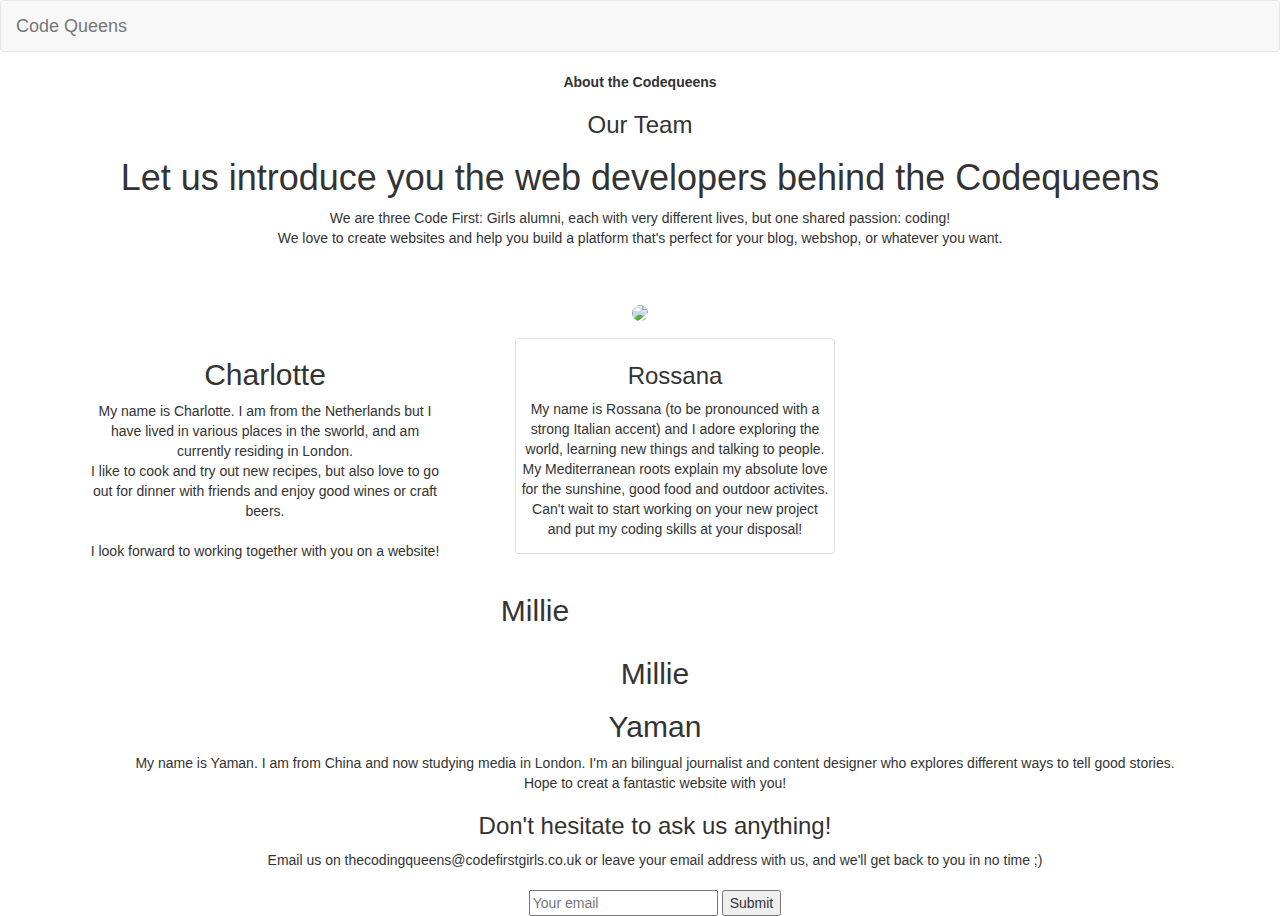
==== about.html @ 89a37c48 "Merge pull request #3 from yamanwen/master" ====
<!DOCTYPE html>
<html>
<head>
  <link rel="stylesheet" href="https://maxcdn.bootstrapcdn.com/bootstrap/3.3.7/css/bootstrap.min.css" integrity="sha384-BVYiiSIFeK1dGmJRAkycuHAHRg32OmUcww7on3RYdg4Va+PmSTsz/K68vbdEjh4u" crossorigin="anonymous">
  <link rel="stylesheet" href="style1.css">
   <meta name="viewport" content="width=device-width,
  initial-scale=1.0">
</head>

    <nav class="navbar navbar-default">
       <div class="container-fluid">
       <div class="navbar-header">
      <a class="navbar-brand" href="#">Code Queens</a>
    </div>
  </nav>


  <title>About the Codequeens </title>

<header> <strong>About the Codequeens</strong>
</header>
<div class="max-container about-grey">
	<div class="container team-members">
		<h3 id="about-team" class="about-sub-title">Our Team</h3>

<body>
  <p>
    <h1> Let us introduce you the web developers behind the Codequeens</h1>
    We are three Code First: Girls alumni, each with very different lives, but one shared passion: coding!<br>
    We love to create websites and help you build a platform that's perfect for your blog, webshop, or whatever you want.
  </p>
  <p>

      <img class="ImgAbout" src="/Users/charlottewillems/Desktop/CODING/thecodequeens.Charlotte.jpg"

  <p>
    <div class="container">
      <div class="row">
        <div class="col-sm-4">
          <h2>Charlotte</h2>
          <p>My name is Charlotte. I am from the Netherlands but I have lived in various places in the sworld, and am currently residing in London.<br>
          I like to cook and try out new recipes, but also love to go out for dinner with friends and enjoy good wines or craft beers.<br> </br>
          I look forward to working together with you on a website!</p>
        </div>
        <div class="col-sm-4">
          <ul class="thumbnails">
            <li class="span4">
              <div class="thumbnail">
                 <img data-src="https://i.pinimg.com/280x280_RS/19/47/87/19478789b7954d5113715c8effd3278b.jpg" alt="" class="img-circle">
          <h3>Rossana</h3>
          <p>My name is Rossana (to be pronounced with a strong Italian accent) and I adore exploring the world, learning new things and talking to people.<br>
          My Mediterranean roots explain my absolute love for the sunshine, good food and outdoor activites.<br>
          Can't wait to start working on your new project and put my coding skills at your disposal!</p>
        </div>
      </li>
    </ul>
        <div class="col-sm-4">
          <h2>Millie</h2>
          <p></p>
        </div>
      </div>
    </div>

    <h2>Millie</h2>
  </p>

  <p>
    <h2>Yaman</h2>
    My name is Yaman. I am from China and now studying media in London. 
    I'm an bilingual journalist and content designer who explores different ways to tell good stories. <br>
    Hope to creat a fantastic website with you! </br>
  </p>

</body>

<footer>
  <h3> Don't hesitate to ask us anything!</h3>
  Email us on thecodingqueens@codefirstgirls.co.uk or leave your email address with us, and we'll get back to you in no time ;)<br></br>
  <input type="Your email" placeholder="Your email">
  <input type="Submit"
</footer>
</html>
---- style1.css ----
html
{
  text-align: center;
  color: white;
  background-color: rgba(98, 202, 150, 1);
  font-family: "Palatino Linotype", "Book Antiqua", Palatino, serif;
}

a {
  color: white;
}

ul {
  list-style-type: none;

}

.ImgAbout {
        margin: 40px 0px 0px 0px;
        border: 7px solid white;
        border-radius: 20px;
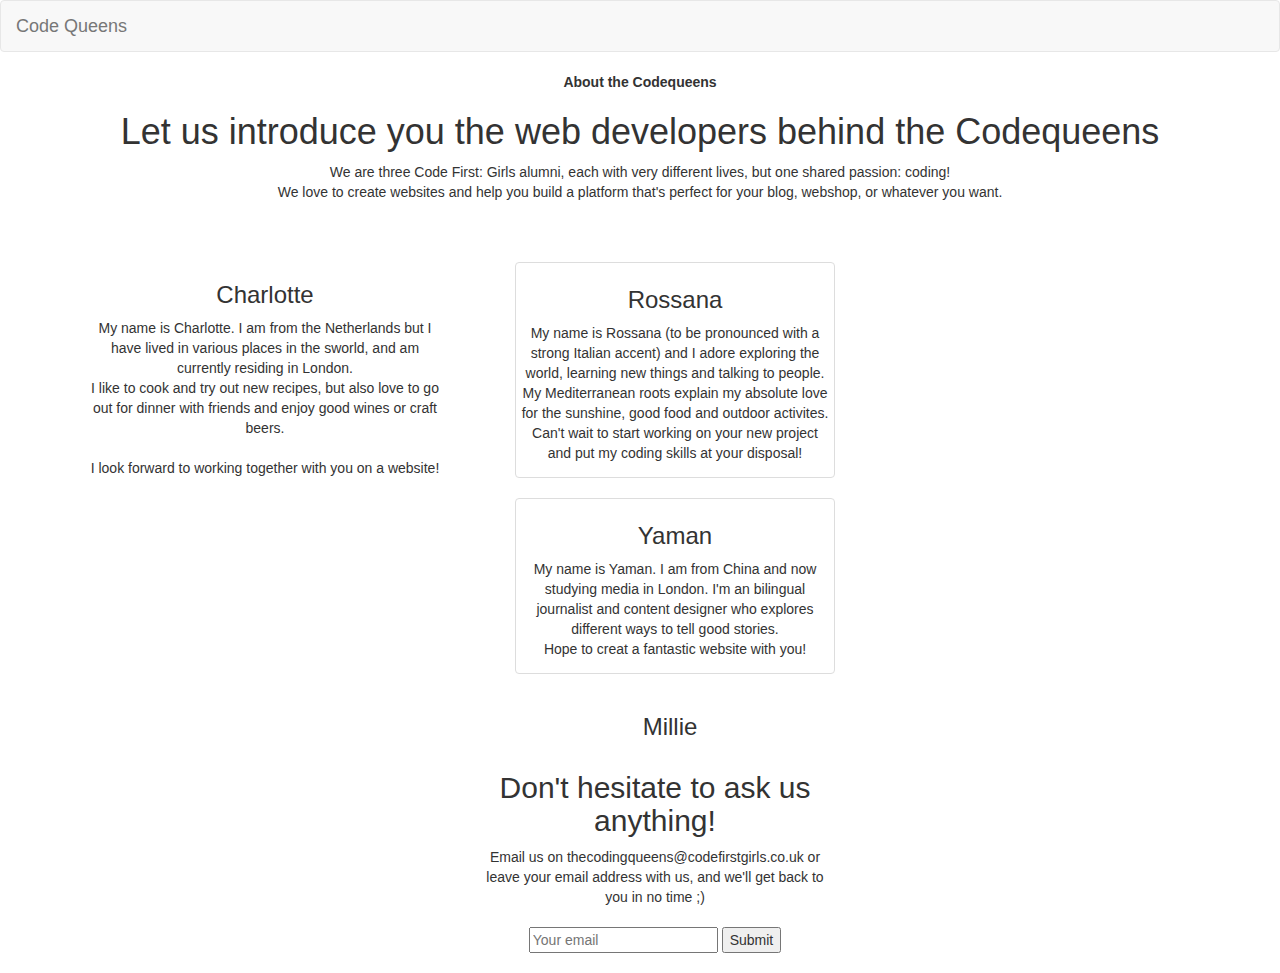
==== commit e69d6d7b: "Update Monday 19-3" ====
--- a/about.html
+++ b/about.html
@@ -21,7 +21,7 @@
 </header>
 <div class="max-container about-grey">
 	<div class="container team-members">
-		<h3 id="about-team" class="about-sub-title">Our Team</h3>
+		<h3 id="about-team" class="about-sub-title"></h3>
 
 <body>
   <p>
@@ -30,18 +30,17 @@
     We love to create websites and help you build a platform that's perfect for your blog, webshop, or whatever you want.
   </p>
   <p>
-
-      <img class="ImgAbout" src="/Users/charlottewillems/Desktop/CODING/thecodequeens.Charlotte.jpg"
-
+    <br> </br>
   <p>
     <div class="container">
       <div class="row">
         <div class="col-sm-4">
-          <h2>Charlotte</h2>
+          <h3>Charlotte</h3>
           <p>My name is Charlotte. I am from the Netherlands but I have lived in various places in the sworld, and am currently residing in London.<br>
           I like to cook and try out new recipes, but also love to go out for dinner with friends and enjoy good wines or craft beers.<br> </br>
           I look forward to working together with you on a website!</p>
         </div>
+
         <div class="col-sm-4">
           <ul class="thumbnails">
             <li class="span4">
@@ -54,29 +53,31 @@
         </div>
       </li>
     </ul>
-        <div class="col-sm-4">
-          <h2>Millie</h2>
-          <p></p>
+      <ul class="thumbnails">
+          <div class="thumbnail">
+             <img data-src="https://i.pinimg.com/280x280_RS/19/47/87/19478789b7954d5113715c8effd3278b.jpg" alt="" class="img-circle">
+      <h3>Yaman</h3>
+      <p>  My name is Yaman. I am from China and now studying media in London.
+        I'm an bilingual journalist and content designer who explores different ways to tell good stories. <br>
+        Hope to creat a fantastic website with you! </br></p>
+    </div>
+      </ul>
+      <p>
+        <div class="container">
+          <div class="row">
+            <div class="col-sm-4">
+        <h3>Millie</h3>
+            </div>
+          </div>
         </div>
-      </div>
-    </div>
-
-    <h2>Millie</h2>
-  </p>
-
-  <p>
-    <h2>Yaman</h2>
-    My name is Yaman. I am from China and now studying media in London. 
-    I'm an bilingual journalist and content designer who explores different ways to tell good stories. <br>
-    Hope to creat a fantastic website with you! </br>
-  </p>
-
+      </p>
 </body>
 
 <footer>
-  <h3> Don't hesitate to ask us anything!</h3>
+  <h2> Don't hesitate to ask us anything!</h2>
   Email us on thecodingqueens@codefirstgirls.co.uk or leave your email address with us, and we'll get back to you in no time ;)<br></br>
   <input type="Your email" placeholder="Your email">
   <input type="Submit"
 </footer>
+<br> </br>
 </html>
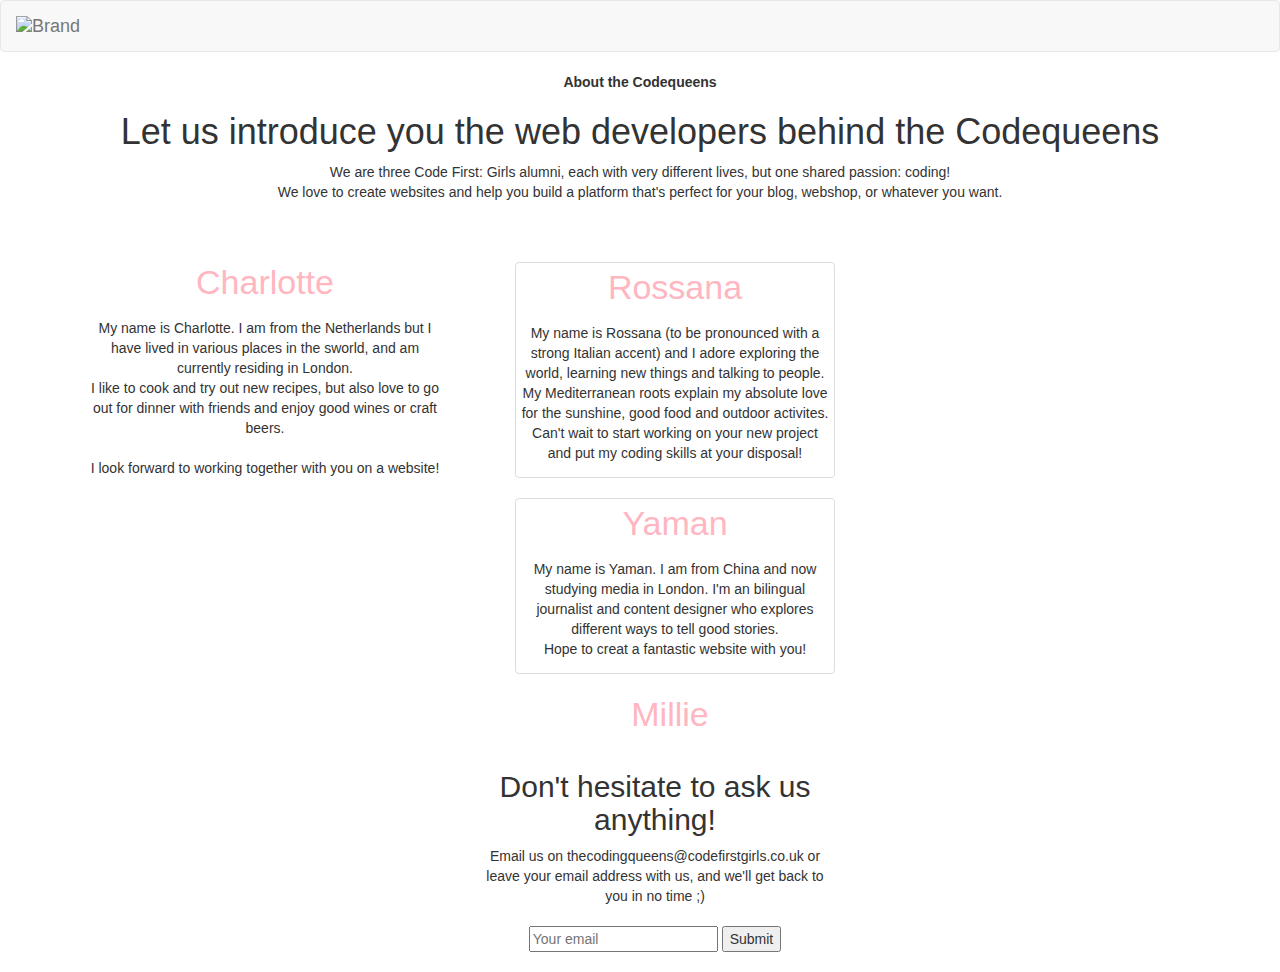
==== commit 372c5fb7: "tried to add overlay, changed first part bacckground, added new logo" ====
--- a/about.html
+++ b/about.html
@@ -7,12 +7,15 @@
   initial-scale=1.0">
 </head>
 
-    <nav class="navbar navbar-default">
-       <div class="container-fluid">
-       <div class="navbar-header">
-      <a class="navbar-brand" href="#">Code Queens</a>
-    </div>
-  </nav>
+<nav class="navbar navbar-default">
+<div class="container-fluid">
+  <div class="navbar-header">
+    <a class="navbar-brand" href="#">
+      <img alt="Brand" src="revamp!.png">
+    </a>
+  </div>
+</div>
+</nav>
 
 
   <title>About the Codequeens </title>
--- a/style1.css
+++ b/style1.css
@@ -1,9 +1,58 @@
-html
-{
+html {
   text-align: center;
   color: white;
-  background-color: rgba(98, 202, 150, 1);
   font-family: "Palatino Linotype", "Book Antiqua", Palatino, serif;
+}
+
+@import url('https://fonts.googleapis.com/css?family=Lato:100,100i,300,300i,400,400i,700,700i,900,900i');
+
+@import url(http://allfont.net/allfont.css?fonts=montserrat-light);
+/* add class */
+h3 {
+  color: #FFB6C1;
+  font-family: 'Montserrat light', Arial;
+  font-size: 34px;
+  font-weight: 50;
+  line-height: 40px;
+  margin: 0 0 16px;
+}
+.container1 {
+  position: static;
+  width: 100%;
+}
+
+.firstlayout {
+  display: block;
+  width: 100%;
+  height: auto;
+}
+
+.overlay {
+  position: absolute;
+  top: 0;
+  bottom: 0;
+  left: 0;
+  right: 0;
+  height: 100%;
+  width: 100%;
+  opacity: 0;
+  transition: .5s ease;
+  background-color: #008CBA;
+}
+
+.container1:hover .overlay {
+  opacity: 1;
+}
+
+.text1 {
+  color: white;
+  font-size: 30px;
+  font-family:"playlist-script";
+  position: absolute;
+  top: 50%;
+  left: 50%;
+  transform: translate(-50%, -50%);
+  -ms-transform: translate(-50%, -50%);
 }
 
 a {
@@ -12,10 +61,14 @@
 
 ul {
   list-style-type: none;
-
 }
 
+#target {
+  width: 100%;
+  height: auto;
+}
 .ImgAbout {
-        margin: 40px 0px 0px 0px;
-        border: 7px solid white;
-        border-radius: 20px;
+  margin: 40px 0px 0px 0px;
+  border: 7px solid white;
+  border-radius: 20px;
+}
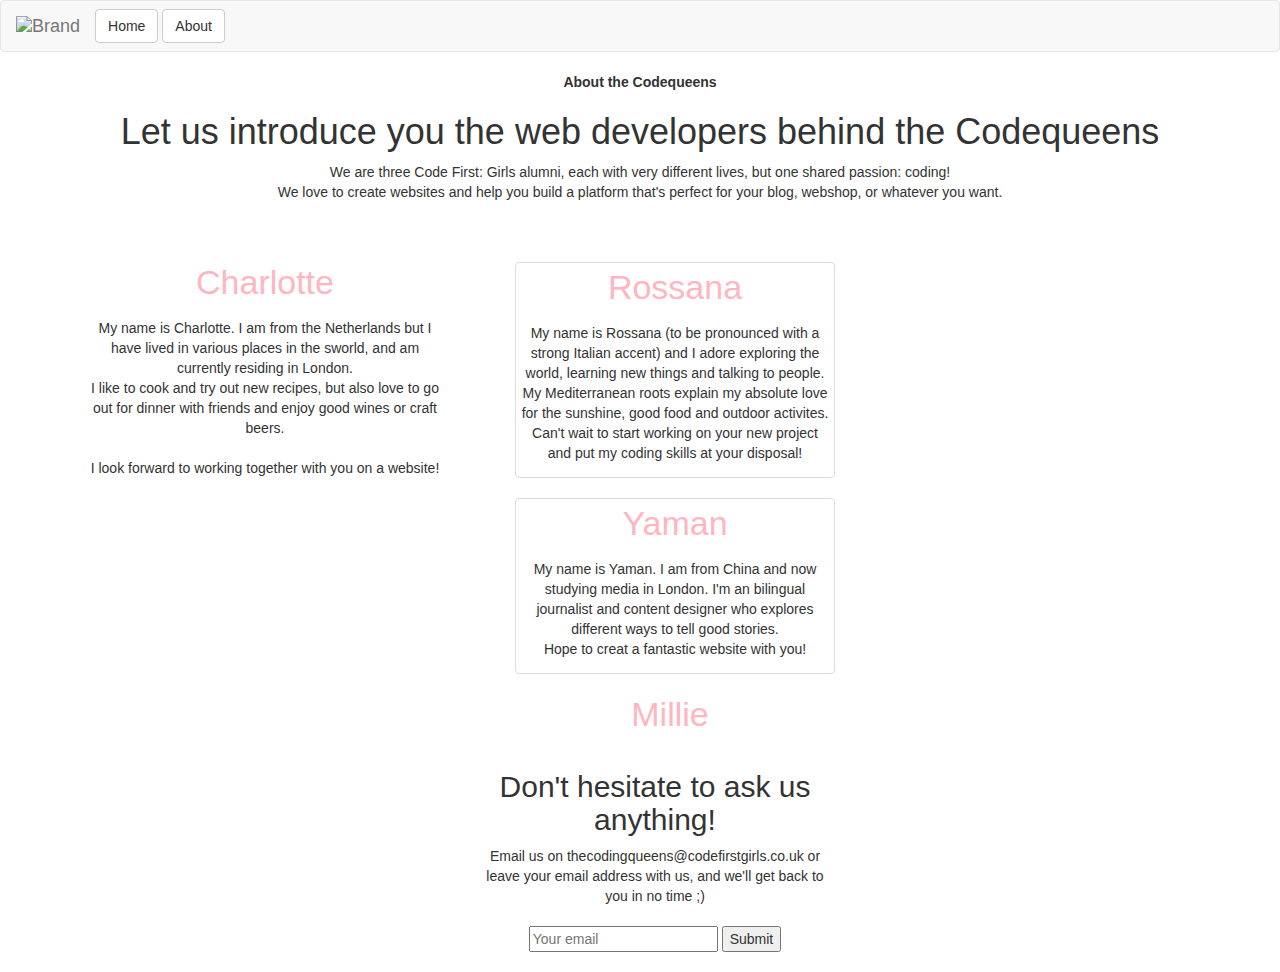
==== commit e654ec46: "Merge branch 'master' of https://github.com/roxygen123/thecodequeens" ====
--- a/about.html
+++ b/about.html
@@ -13,6 +13,12 @@
     <a class="navbar-brand" href="#">
       <img alt="Brand" src="revamp!.png">
     </a>
+    <a href="index.html">
+    <button type="button" class="btn btn-default navbar-btn">Home</button>
+  </a>
+  <a href="about.html">
+    <button type="button" class="btn btn-default navbar-btn">About</button>
+  </a>
   </div>
 </div>
 </nav>
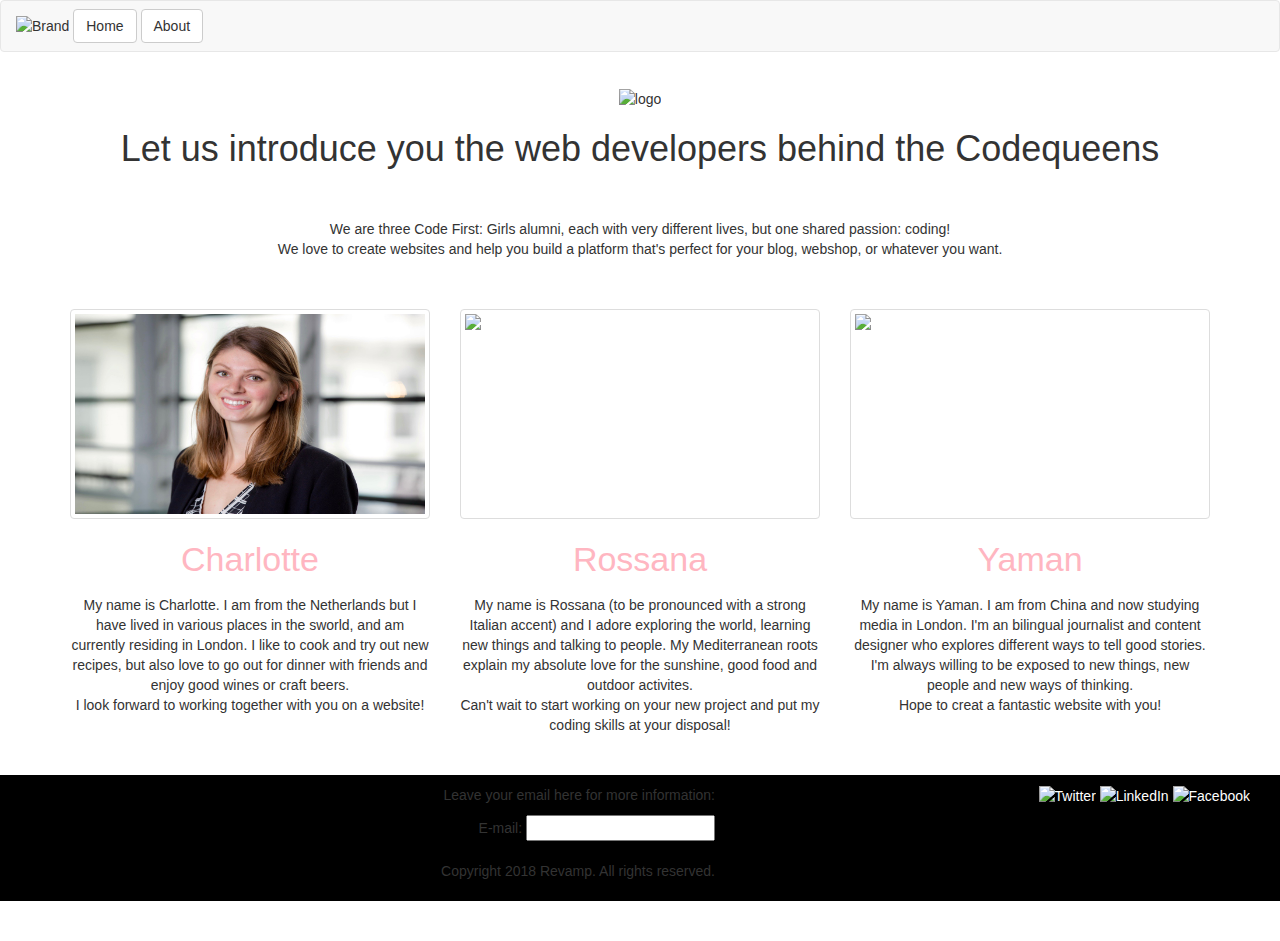
==== commit 7bd1b069: "Updat" ====
--- a/about.html
+++ b/about.html
@@ -3,90 +3,117 @@
 <head>
   <link rel="stylesheet" href="https://maxcdn.bootstrapcdn.com/bootstrap/3.3.7/css/bootstrap.min.css" integrity="sha384-BVYiiSIFeK1dGmJRAkycuHAHRg32OmUcww7on3RYdg4Va+PmSTsz/K68vbdEjh4u" crossorigin="anonymous">
   <link rel="stylesheet" href="style1.css">
-   <meta name="viewport" content="width=device-width,
+  <meta name="viewport" content="width=device-width,
   initial-scale=1.0">
 </head>
 
+<title>About the Codequeens </title>
+
 <nav class="navbar navbar-default">
-<div class="container-fluid">
-  <div class="navbar-header">
-    <a class="navbar-brand" href="#">
-      <img alt="Brand" src="revamp!.png">
-    </a>
-    <a href="index.html">
-    <button type="button" class="btn btn-default navbar-btn">Home</button>
-  </a>
-  <a href="about.html">
-    <button type="button" class="btn btn-default navbar-btn">About</button>
-  </a>
+  <div class="container-fluid">
+    <div class="navbar-header">
+      <img alt="Brand" src="Logo small.png">
+      <a href="index.html">
+        <button type="button" class="btn btn-default navbar-btn">Home</button>
+      </a>
+      <a href="about.html">
+        <button type="button" class="btn btn-default navbar-btn">About</button>
+      </a>
+    </div>
+  </div>
+</nav>
+
+<div class="max-container about-grey">
+  <div class="container team-members">
+    <h3 id="about-team" class="about-sub-title"></h3>
   </div>
 </div>
-</nav>
-
-
-  <title>About the Codequeens </title>
-
-<header> <strong>About the Codequeens</strong>
-</header>
-<div class="max-container about-grey">
-	<div class="container team-members">
-		<h3 id="about-team" class="about-sub-title"></h3>
 
 <body>
+  <div class="item active">
+    <img src="coding queens.png" alt="logo">
+  </div>
   <p>
     <h1> Let us introduce you the web developers behind the Codequeens</h1>
+    <br></br>
     We are three Code First: Girls alumni, each with very different lives, but one shared passion: coding!<br>
     We love to create websites and help you build a platform that's perfect for your blog, webshop, or whatever you want.
   </p>
-  <p>
-    <br> </br>
-  <p>
+  <br> </br>
+
+      </div>
+    </div>
+
     <div class="container">
-      <div class="row">
+    <div class="row">
         <div class="col-sm-4">
-          <h3>Charlotte</h3>
-          <p>My name is Charlotte. I am from the Netherlands but I have lived in various places in the sworld, and am currently residing in London.<br>
-          I like to cook and try out new recipes, but also love to go out for dinner with friends and enjoy good wines or craft beers.<br> </br>
-          I look forward to working together with you on a website!</p>
+            <a href="#" class="thumbnail">
+                <img src="Charlotte.jpg" style="height: 200px; width: 100%; display: block;" alt="jpg1">
+            </a>
+            <div class="caption">
+                <h3>Charlotte</h3>
+                <p>My name is Charlotte. I am from the Netherlands but I have lived in various places in the sworld, and am currently residing in London. I like to cook and try out new recipes, but also love to go out for dinner with friends and enjoy good wines or craft beers.
+                <br>I look forward to working together with you on a website!</br></p>
+                <p>
+                    <a href="##">@Charlotte</a>
+                </p>
+            </div>
         </div>
 
         <div class="col-sm-4">
-          <ul class="thumbnails">
-            <li class="span4">
-              <div class="thumbnail">
-                 <img data-src="https://i.pinimg.com/280x280_RS/19/47/87/19478789b7954d5113715c8effd3278b.jpg" alt="" class="img-circle">
-          <h3>Rossana</h3>
-          <p>My name is Rossana (to be pronounced with a strong Italian accent) and I adore exploring the world, learning new things and talking to people.<br>
-          My Mediterranean roots explain my absolute love for the sunshine, good food and outdoor activites.<br>
-          Can't wait to start working on your new project and put my coding skills at your disposal!</p>
+            <a href="#" class="thumbnail">
+                <img src="" style="height: 200px; width: 100%; display: block;" alt="jpg2">
+            </a>
+            <div class="caption">
+                <h3>Rossana</h3>
+                <p>My name is Rossana (to be pronounced with a strong Italian accent) and I adore exploring the world, learning new things and talking to people. My Mediterranean roots explain my absolute love for the sunshine, good food and outdoor activites.
+                <br>Can't wait to start working on your new project and put my coding skills at your disposal!</br></p>
+                <p>
+                    <a href="##">@Rossana</a>
+                </p>
+            </div>
         </div>
-      </li>
-    </ul>
-      <ul class="thumbnails">
-          <div class="thumbnail">
-             <img data-src="https://i.pinimg.com/280x280_RS/19/47/87/19478789b7954d5113715c8effd3278b.jpg" alt="" class="img-circle">
-      <h3>Yaman</h3>
-      <p>  My name is Yaman. I am from China and now studying media in London.
-        I'm an bilingual journalist and content designer who explores different ways to tell good stories. <br>
-        Hope to creat a fantastic website with you! </br></p>
-    </div>
-      </ul>
-      <p>
-        <div class="container">
-          <div class="row">
-            <div class="col-sm-4">
-        <h3>Millie</h3>
+
+       <div class="col-sm-4">
+            <a href="#" class="thumbnail">
+                <img src="" style="height: 200px; width: 100%; display: block;" alt="jpg3">
+            </a>
+            <div class="caption">
+                <h3>Yaman</h3>
+                <p>My name is Yaman. I am from China and now studying media in London. I'm an bilingual journalist and content designer who explores different ways to tell good stories. I'm always willing to be exposed to new things, new people and new ways of thinking.
+                <br>Hope to creat a fantastic website with you!</br></p>
+          </div>
+       </div>
+     </div>
+   </div>
+      </body>
+
+      <footer class="container-fluid text-right">
+        <div class="wrapper">
+          <div class="col-lg-6  col-md-6 col-sm-6 col-xs-6">
+            <div id="footer-info">
+              <p>Leave your email here for more information:
+                <form> E-mail: <input type="email" name="email"> </form><br>
+                Copyright 2018 Revamp. All rights reserved. </p>
+                <ul>
+                </div>
+              </div>
+              <div class="col-lg-6  col-md-6 col-sm-6 col-xs-6">
+                <div id="footer-social">
+                  <a href="https://twitter.com/">
+                    <img title="Twitter" alt="Twitter" src="https://socialmediawidgets.files.wordpress.com/2014/03/twitter1.png" width="55" height="55" />
+                  </a>
+                  <a href="https://www.linkedin.com/">
+                    <img title="LinkedIn" alt="LinkedIn" src="https://socialmediawidgets.files.wordpress.com/2014/03/linkedin1.png" width="55" height="55" />
+                  </a>
+                  <a href="https://www.facebook.com/">
+                    <img title="Facebook" alt="Facebook" src="https://socialmediawidgets.files.wordpress.com/2014/03/facebook1.png" width="55" height="55" />
+                  </a>
+                </div>
+              </div>
+            </ul>
             </div>
           </div>
-        </div>
-      </p>
-</body>
-
-<footer>
-  <h2> Don't hesitate to ask us anything!</h2>
-  Email us on thecodingqueens@codefirstgirls.co.uk or leave your email address with us, and we'll get back to you in no time ;)<br></br>
-  <input type="Your email" placeholder="Your email">
-  <input type="Submit"
-</footer>
-<br> </br>
-</html>
+        </footer>
+        <br> </br>
+        </html>
--- a/style1.css
+++ b/style1.css
@@ -3,6 +3,26 @@
   color: white;
   font-family: "Palatino Linotype", "Book Antiqua", Palatino, serif;
 }
+#header{
+ background-image: url("background.png");
+ background-attachment: fixed;
+ background-size: cover;
+ background-position: center;
+}
+
+.overlay{
+ position: absolute;
+ min-height: 100%;
+ min-width: 100%;
+ left: 0;
+ top: 0;
+ background: rgba(244, 244, 244, 0.79);
+}
+
+.navbarnavbar-inverse{
+  flex: 1
+}
+
 
 @import url('https://fonts.googleapis.com/css?family=Lato:100,100i,300,300i,400,400i,700,700i,900,900i');
 
@@ -16,6 +36,22 @@
   line-height: 40px;
   margin: 0 0 16px;
 }
+*{
+  box-sizing: border-box;
+}
+section {
+ margin-top: 30px;
+  width: 100%;
+}
+article {
+  position: relative;
+  top: 50%;
+  left: 50%;
+  padding: 1rem;
+  text-align: center;
+  transform: translate(-50%, -50%);
+}
+
 .container1 {
   position: static;
   width: 100%;
@@ -37,9 +73,14 @@
   width: 100%;
   opacity: 0;
   transition: .5s ease;
-  background-color: #008CBA;
+  background-color: #f8fafa;
 }
-
+.messahe{
+  position: left;
+}
+.container2:hover .overlay {
+  opacity: 0.5;
+  }
 .container1:hover .overlay {
   opacity: 1;
 }
@@ -47,12 +88,45 @@
 .text1 {
   color: white;
   font-size: 30px;
-  font-family:"playlist-script";
+  font-family: "GlacialIndifferenceRegular";
   position: absolute;
   top: 50%;
   left: 50%;
   transform: translate(-50%, -50%);
   -ms-transform: translate(-50%, -50%);
+}
+.text2 {
+  font-family: 'GlacialIndifferenceRegular';
+  font-weight: normal;
+  font-style: normal;
+  color: #1a1a1a;
+  font-size: 50px;
+  /* position: relative;
+  top: 50%;
+  left: 50%;
+  transform: translate(-50%, -50%);
+  -ms-transform: translate(-50%, -50%); */
+}
+
+.textone {
+  color: #1a1a1a;
+  font-size: 50px;
+  font-family:'GlacialIndifferenceRegular';
+  /* position: pull-right;
+  top: 10%;
+  left: 50%;
+  transform: translate(-80%, -50%);
+  -ms-transform: translate(-80%, -50%); */
+}
+.text3.2 {
+  color: #1a1a1a;
+  font-size: 80px;
+  font-family:'GlacialIndifferenceRegular';
+  position: text-center;
+  top: 10%;
+  left: 50%;
+  transform: translate(-80%, -50%);
+  -ms-transform: translate(-80%, -50%);
 }
 
 a {
@@ -72,3 +146,27 @@
   border: 7px solid white;
   border-radius: 20px;
 }
+footer {
+    padding: 10px 0;
+    background-color: #000000;
+}
+#footer-info {
+    width: 100%;
+    margin-left: 90px;
+}
+#contact{  font-family: 'GlacialIndifferenceRegular';
+  font-weight: normal;
+  font-style: normal;
+  color: #f8fafa;
+  font-size: 20px;
+
+#navbarSupportedContent {
+  background-color: black;
+>>>>>>> 3f936219a88718930acff48536291e5e72ca32dc
+}
+
+.NavbarImage {
+  height: auto;
+  width: 100%;
+  margin-right: 90px;
+}
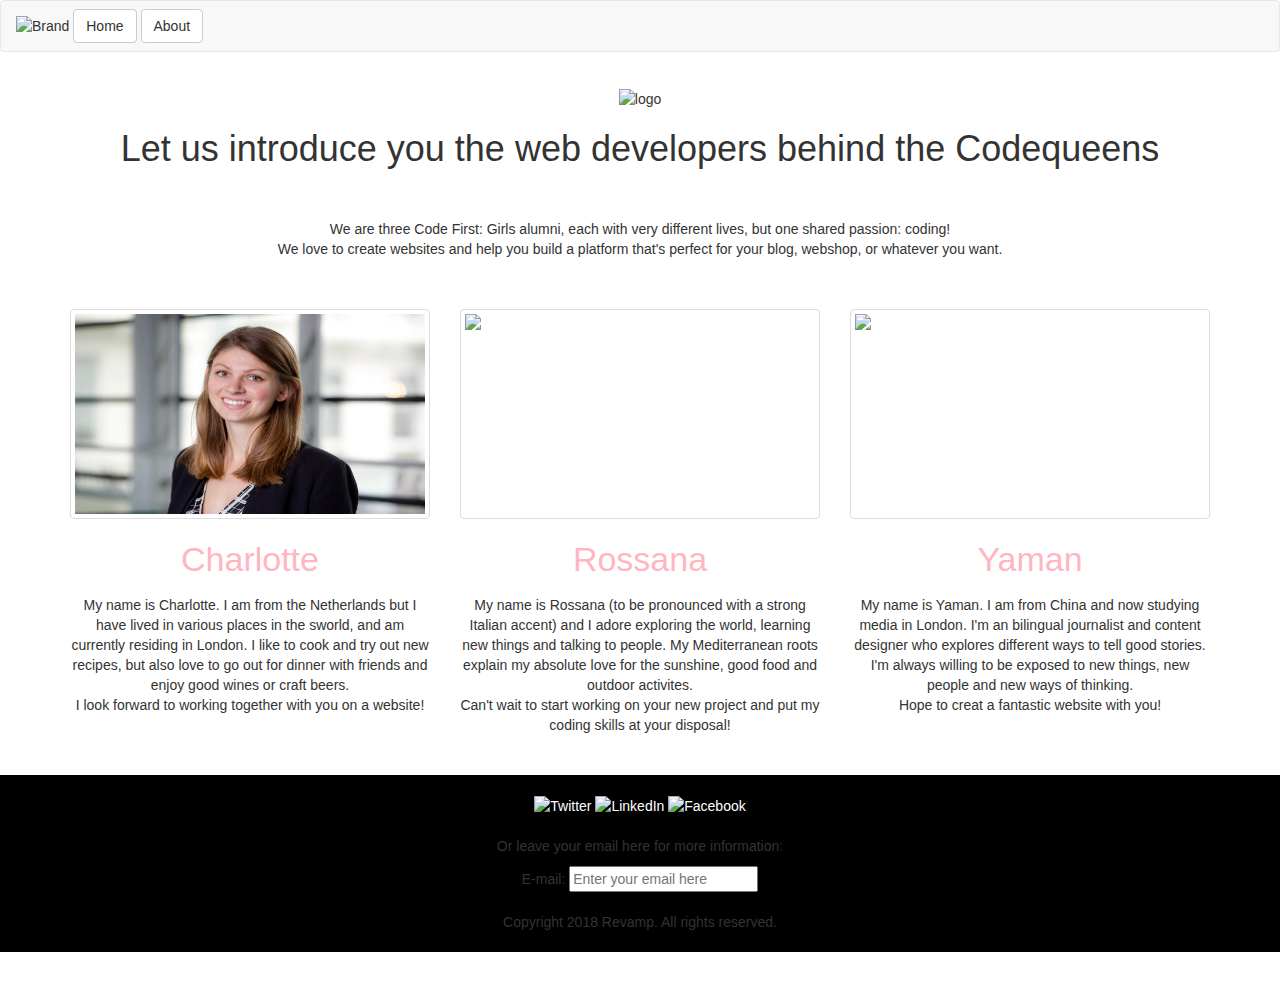
==== commit 3f48d644: "Merge branch 'master' of https://github.com/roxygen123/thecodequeens" ====
--- a/about.html
+++ b/about.html
@@ -41,79 +41,81 @@
   </p>
   <br> </br>
 
+</div>
+</div>
+
+<div class="container">
+  <div class="row">
+    <div class="col-sm-4">
+      <a href="#" class="thumbnail">
+        <img src="Charlotte.jpg" style="height: 200px; width: 100%; display: block;" alt="jpg1">
+      </a>
+      <div class="caption">
+        <h3>Charlotte</h3>
+        <p>My name is Charlotte. I am from the Netherlands but I have lived in various places in the sworld, and am currently residing in London. I like to cook and try out new recipes, but also love to go out for dinner with friends and enjoy good wines or craft beers.
+          <br>I look forward to working together with you on a website!</br></p>
+          <p>
+            <a href="##">@Charlotte</a>
+          </p>
+        </div>
       </div>
-    </div>
 
-    <div class="container">
-    <div class="row">
-        <div class="col-sm-4">
-            <a href="#" class="thumbnail">
-                <img src="Charlotte.jpg" style="height: 200px; width: 100%; display: block;" alt="jpg1">
-            </a>
-            <div class="caption">
-                <h3>Charlotte</h3>
-                <p>My name is Charlotte. I am from the Netherlands but I have lived in various places in the sworld, and am currently residing in London. I like to cook and try out new recipes, but also love to go out for dinner with friends and enjoy good wines or craft beers.
-                <br>I look forward to working together with you on a website!</br></p>
-                <p>
-                    <a href="##">@Charlotte</a>
-                </p>
-            </div>
+      <div class="col-sm-4">
+        <a href="#" class="thumbnail">
+          <img src="XXXX" style="height: 200px; width: 100%; display: block;" alt="jpg2">
+        </a>
+        <div class="caption">
+          <h3>Rossana</h3>
+          <p>My name is Rossana (to be pronounced with a strong Italian accent) and I adore exploring the world, learning new things and talking to people. My Mediterranean roots explain my absolute love for the sunshine, good food and outdoor activites.
+            <br>Can't wait to start working on your new project and put my coding skills at your disposal!</br></p>
+            <p>
+              <a href="##">@Rossana</a>
+            </p>
+          </div>
         </div>
 
         <div class="col-sm-4">
-            <a href="#" class="thumbnail">
-                <img src="" style="height: 200px; width: 100%; display: block;" alt="jpg2">
-            </a>
-            <div class="caption">
-                <h3>Rossana</h3>
-                <p>My name is Rossana (to be pronounced with a strong Italian accent) and I adore exploring the world, learning new things and talking to people. My Mediterranean roots explain my absolute love for the sunshine, good food and outdoor activites.
-                <br>Can't wait to start working on your new project and put my coding skills at your disposal!</br></p>
-                <p>
-                    <a href="##">@Rossana</a>
-                </p>
+          <a href="#" class="thumbnail">
+            <img src="XXXXX" style="height: 200px; width: 100%; display: block;" alt="jpg3">
+          </a>
+          <div class="caption">
+            <h3>Yaman</h3>
+            <p>My name is Yaman. I am from China and now studying media in London. I'm an bilingual journalist and content designer who explores different ways to tell good stories. I'm always willing to be exposed to new things, new people and new ways of thinking.
+              <br>Hope to creat a fantastic website with you!</br></p>
             </div>
+          </div>
+        </div>
+      </div>
+    </body>
+    <footer class="container-fluid text-right">
+      <div class="wrapper">
+
+        <div id="footer-info">
+          
+          <ul>
+          </div>
         </div>
 
-       <div class="col-sm-4">
-            <a href="#" class="thumbnail">
-                <img src="" style="height: 200px; width: 100%; display: block;" alt="jpg3">
-            </a>
-            <div class="caption">
-                <h3>Yaman</h3>
-                <p>My name is Yaman. I am from China and now studying media in London. I'm an bilingual journalist and content designer who explores different ways to tell good stories. I'm always willing to be exposed to new things, new people and new ways of thinking.
-                <br>Hope to creat a fantastic website with you!</br></p>
+        <center><div id="footer-social">
+          <a href="https://twitter.com/">
+            <img title="Twitter" alt="Twitter" src="https://socialmediawidgets.files.wordpress.com/2014/03/twitter1.png" width="55" height="55" />
+          </a>
+          <a href="https://www.linkedin.com/">
+            <img title="LinkedIn" alt="LinkedIn" src="https://socialmediawidgets.files.wordpress.com/2014/03/linkedin1.png" width="55" height="55" />
+          </a>
+          <a href="https://www.facebook.com/">
+            <img title="Facebook" alt="Facebook" src="https://socialmediawidgets.files.wordpress.com/2014/03/facebook1.png" width="55" height="55" />
+          </a>
+          <center>
+            <br><p>Or leave your email here for more information:
+              <form> E-mail: <input type="email" name="email" placeholder="Enter your email here"> </form><br>
+              Copyright 2018 Revamp. All rights reserved. </p></center>
+            </center>
           </div>
-       </div>
-     </div>
-   </div>
-      </body>
-
-      <footer class="container-fluid text-right">
-        <div class="wrapper">
-          <div class="col-lg-6  col-md-6 col-sm-6 col-xs-6">
-            <div id="footer-info">
-              <p>Leave your email here for more information:
-                <form> E-mail: <input type="email" name="email"> </form><br>
-                Copyright 2018 Revamp. All rights reserved. </p>
-                <ul>
-                </div>
-              </div>
-              <div class="col-lg-6  col-md-6 col-sm-6 col-xs-6">
-                <div id="footer-social">
-                  <a href="https://twitter.com/">
-                    <img title="Twitter" alt="Twitter" src="https://socialmediawidgets.files.wordpress.com/2014/03/twitter1.png" width="55" height="55" />
-                  </a>
-                  <a href="https://www.linkedin.com/">
-                    <img title="LinkedIn" alt="LinkedIn" src="https://socialmediawidgets.files.wordpress.com/2014/03/linkedin1.png" width="55" height="55" />
-                  </a>
-                  <a href="https://www.facebook.com/">
-                    <img title="Facebook" alt="Facebook" src="https://socialmediawidgets.files.wordpress.com/2014/03/facebook1.png" width="55" height="55" />
-                  </a>
-                </div>
-              </div>
-            </ul>
-            </div>
-          </div>
-        </footer>
-        <br> </br>
-        </html>
+        </div>
+      </ul>
+    </div>
+  </div>
+</footer>
+<br> </br>
+</html>
--- a/style1.css
+++ b/style1.css
@@ -22,7 +22,9 @@
 .navbarnavbar-inverse{
   flex: 1
 }
-
+body {
+    width: 100%;
+}
 
 @import url('https://fonts.googleapis.com/css?family=Lato:100,100i,300,300i,400,400i,700,700i,900,900i');
 
@@ -39,19 +41,6 @@
 *{
   box-sizing: border-box;
 }
-section {
- margin-top: 30px;
-  width: 100%;
-}
-article {
-  position: relative;
-  top: 50%;
-  left: 50%;
-  padding: 1rem;
-  text-align: center;
-  transform: translate(-50%, -50%);
-}
-
 .container1 {
   position: static;
   width: 100%;
@@ -76,7 +65,7 @@
   background-color: #f8fafa;
 }
 .messahe{
-  position: left;
+  position: relative;
 }
 .container2:hover .overlay {
   opacity: 0.5;
@@ -101,6 +90,13 @@
   font-style: normal;
   color: #1a1a1a;
   font-size: 50px;
+  text-align: center;
+  position: center;
+  left: 0px;
+  justify-content: center;
+  flex-direction: column;
+  align-items: center;
+  display: center;
   /* position: relative;
   top: 50%;
   left: 50%;
@@ -112,6 +108,8 @@
   color: #1a1a1a;
   font-size: 50px;
   font-family:'GlacialIndifferenceRegular';
+  text-align: middle;
+}
   /* position: pull-right;
   top: 10%;
   left: 50%;
@@ -157,12 +155,11 @@
 #contact{  font-family: 'GlacialIndifferenceRegular';
   font-weight: normal;
   font-style: normal;
-  color: #f8fafa;
+  color: #grey;
   font-size: 20px;
 
 #navbarSupportedContent {
   background-color: black;
->>>>>>> 3f936219a88718930acff48536291e5e72ca32dc
 }
 
 .NavbarImage {
